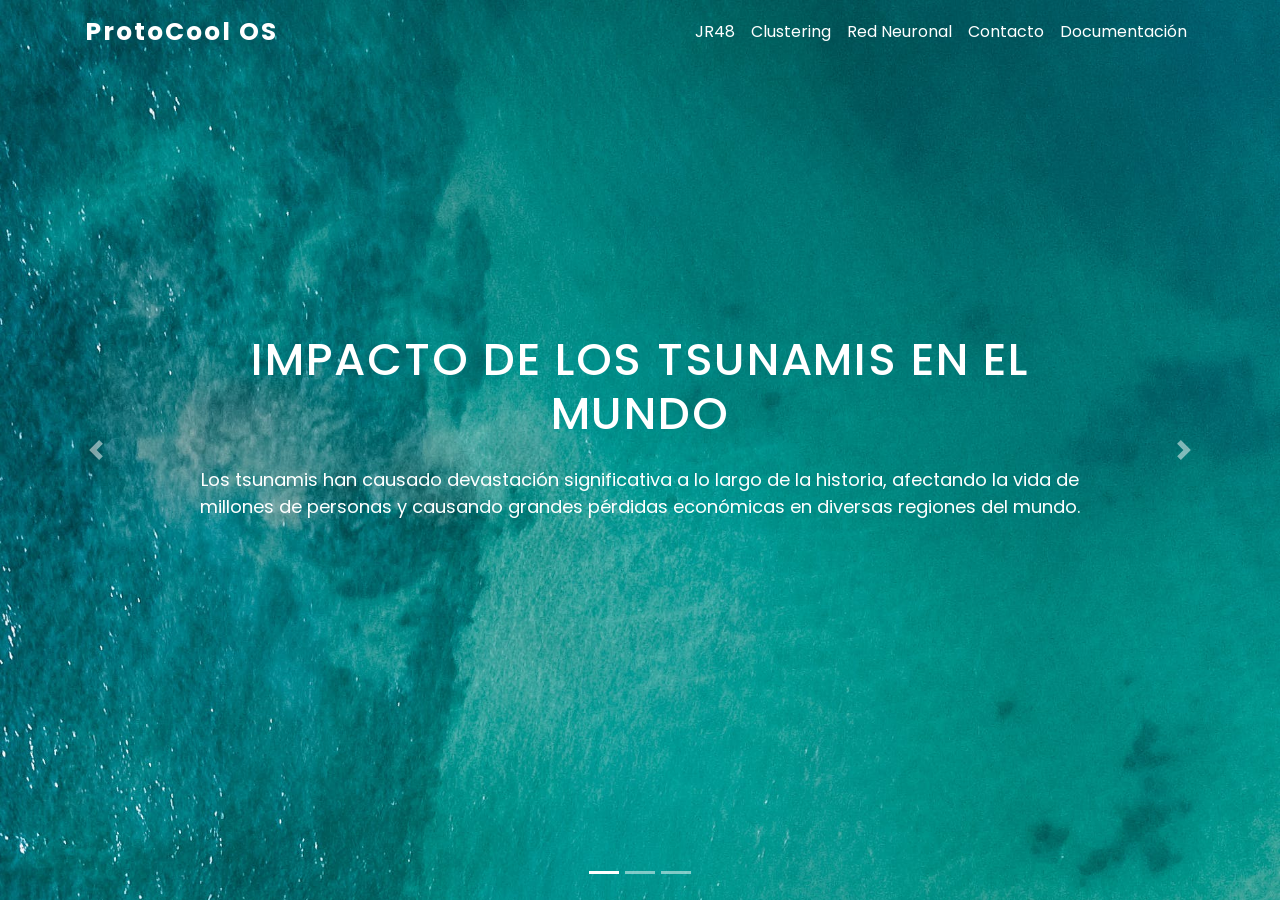
==== index.html @ 9a34eb11 "bases" ====
<!DOCTYPE html>
<html lang="en">

<head>
    <meta charset="UTF-8">
    <meta name="viewport" content="width=device-width, initial-scale=1.0">
    <link rel="stylesheet" href="https://cdn.jsdelivr.net/npm/bootstrap@4.6.2/dist/css/bootstrap.min.css">
    <link rel="stylesheet" href="style.css">
    <title>Tsunamis</title>
</head>

<body>

    <nav class="navbar navbar-light fixed-top navbar-expand-lg">
        <div class="container">
            <a class="navbar-brand" href="#">ProtoCool OS</a>

            <button class="navbar-toggler" type="button" data-toggle="collapse" data-target="#navbarOpen">
                <span class="navbar-toggler-icon"></span>
            </button>

            <div class="collapse navbar-collapse" id="navbarOpen">
                <ul class="navbar-nav ml-auto">
                    <li class="nav-item">
                        <a class="nav-link" href="http://127.0.0.1:5000/">JR48</a>
                    </li>
                    <li class="nav-item">
                        <a class="nav-link" href="/templates/cluster.html">Clustering</a>
                    </li>
                    <li class="nav-item">
                        <a class="nav-link" href="/templates/redneuronal.html">Red Neuronal</a>
                    </li>
                    <li class="nav-item">
                        <a class="nav-link" href="/templates/Contacto/indexContacto.html">Contacto</a>
                    </li>
                    <li class="nav-item">
                        <a class="nav-link" href="#">Documentación</a>
                    </li>
                </ul>
            </div>

        </div>
    </nav>

    <!-- Modal -->
    <div id="documentationModal" class="modal">
        <div class="modal-content">
            <span class="close">&times;</span>
            <h2>Documentación</h2>
            <iframe id="docPreview" src="./Informe_DSS_Tsunami.pdf" width="100%" height="600px"></iframe>
            <button id="downloadButton" class="btn btn-primary mt-3">Descargar Documentación</button>
        </div>
    </div>

    <div id="carouselIndicator" class="carousel slide" data-ride="carousel">
        <ol class="carousel-indicators">
            <li data-target="#carouselIndicator" data-slide-to="0" class="active"></li>
            <li data-target="#carouselIndicator" data-slide-to="1"></li>
            <li data-target="#carouselIndicator" data-slide-to="2"></li>
        </ol>

        <div class="carousel-inner">
            <div class="carousel-item active">
                <img src="assets/1.jpg" class="d-block w-100">
                <div class="carousel-caption">
                    <h5>Impacto de los Tsunamis en el Mundo</h5>
                    <p class="d-none d-md-block">Los tsunamis han causado devastación significativa a lo largo de la historia, afectando la vida de millones de personas y causando grandes pérdidas económicas en diversas regiones del mundo.</p>
                </div>
            </div>
            <div class="carousel-item">
                <img src="assets/2.jpg" class="d-block w-100">
                <div class="carousel-caption">
                    <h5>Predicción y Análisis de Tsunamis</h5>
                    <p class="d-none d-md-block">Nuestro proyecto permite analizar datos históricos para predecir patrones de comportamiento de los tsunamis, ayudando a mejorar la comprensión y la preparación frente a futuros eventos.</p>
                </div>
            </div>
            <div class="carousel-item">
                <img src="assets/3.jpg" class="d-block w-100">
                <div class="carousel-caption">
                    <h5>Algoritmos Utilizados</h5>
                    <p class="d-none d-md-block">Utilizamos JR48 para clasificación, Clustering para identificar patrones y una Red Neuronal para predecir el comportamiento de los tsunamis con base en datos históricos.</p>
                </div>
            </div>
        </div>

        <a class="carousel-control-prev" href="#carouselIndicator" role="button" data-slide="prev">
            <span class="carousel-control-prev-icon"></span>
        </a>
        <a class="carousel-control-next" href="#carouselIndicator" role="button" data-slide="next">
            <span class="carousel-control-next-icon"></span>
        </a>

    </div>

    <script src="https://cdn.jsdelivr.net/npm/jquery@3.5.1/dist/jquery.slim.min.js"></script>
    <script src="https://cdn.jsdelivr.net/npm/bootstrap@4.6.2/dist/js/bootstrap.min.js"></script>
</body>

<script>
    // Obtener el modal
    var modal = document.getElementById("documentationModal");

    // Obtener el botón que abre el modal
    var btn = document.querySelector(".nav-link[href='#']");

    // Obtener el elemento <span> que cierra el modal
    var span = document.getElementsByClassName("close")[0];

    // Cuando el usuario hace clic en el botón, abre el modal
    btn.onclick = function() {
        modal.style.display = "block";
    }

    // Cuando el usuario hace clic en <span> (x), cierra el modal
    span.onclick = function() {
        modal.style.display = "none";
    }

    // Cuando el usuario hace clic en cualquier lugar fuera del modal, cierra el modal
    window.onclick = function(event) {
        if (event.target == modal) {
            modal.style.display = "none";
        }
    }

    // Descargar la documentación
    document.getElementById("downloadButton").onclick = function() {
        window.location.href = './Informe_DSS_Tsunami.pdf'; // Cambia esta ruta al archivo de documentación
    }
</script>

</html>
---- style.css ----
@import url('https://fonts.googleapis.com/css2?family=Lato:ital,wght@0,100;0,300;0,400;0,700;0,900;1,100;1,300;1,400;1,700;1,900&display=swap');
@import url('https://fonts.googleapis.com/css2?family=Poppins:wght@300;400;500;600;700;800&display=swap');

/* General Reset */
* {
    margin: 0;
    padding: 0;
    box-sizing: border-box;
    font-family: 'Poppins', sans-serif;
}

.carousel-item{
    height: 100vh;
    min-height: 300px;
}

.carousel-item img{
    background-size: cover;
}

.carousel-caption{
    bottom: 40%;
}

.carousel-caption h5{
    font-size: 45px;
    text-transform: uppercase;
    margin-bottom: 25px;
    letter-spacing: 1.7px;
}

.carousel-caption p{
    width: 100%;
    margin: auto;
    font-size: 18px;
}

.navbar-light .navbar-brand{
    color: #fff;
    font-size: 25px;
    font-weight: bold;
    letter-spacing: 2px;
    transition: color 0.3s ease;
}

.navbar-nav .nav-item .nav-link{
    color: #fff;
    transition: color 0.3s ease;
}

.navbar-toggler{
    background: #fff;
    outline: none !important;
    font-size: 18px;
    line-height: 0.3;
    padding: 1px 5px;
}

.navbar-nav{
    text-align: center;
}

.nav-link{
    padding: 5px;
}


/* Modal Styles */
.modal {
    display: none;
    position: fixed;
    z-index: 1000;
    left: 0;
    top: 0;
    width: 100%;
    height: 100%;
    overflow: auto;
    background-color: rgba(0, 0, 0, 0.8);
}

.modal-content {
    background-color: rgba(3, 47, 58, 0.8);
    color: white;
    margin: 5% auto;
    padding: 20px;
    border: 1px solid #888;
    width: 80%;
    max-width: 800px;
    height: 80%;
    max-height: 700px;
    border-radius: 30px;
    text-align: center;
    font-family: 'Poppins', sans-serif;
}

.close {
    color: white;
    position: absolute;
    top: 10px;
    right: 25px;
    font-size: 28px;
    font-weight: bold;
    cursor: pointer;
}

.close:hover,
.close:focus {
    color: #bbb;
    text-decoration: none;
}

.btn-primary {
    background-color: #099992;
    border: none;
    color: white;
    padding: 10px 20px;
    font-size: 16px;
    border-radius: 5px;
    cursor: pointer;
    transition: background-color 0.3s;
}

.btn-primary:hover {
    background-color: #01393b;
}
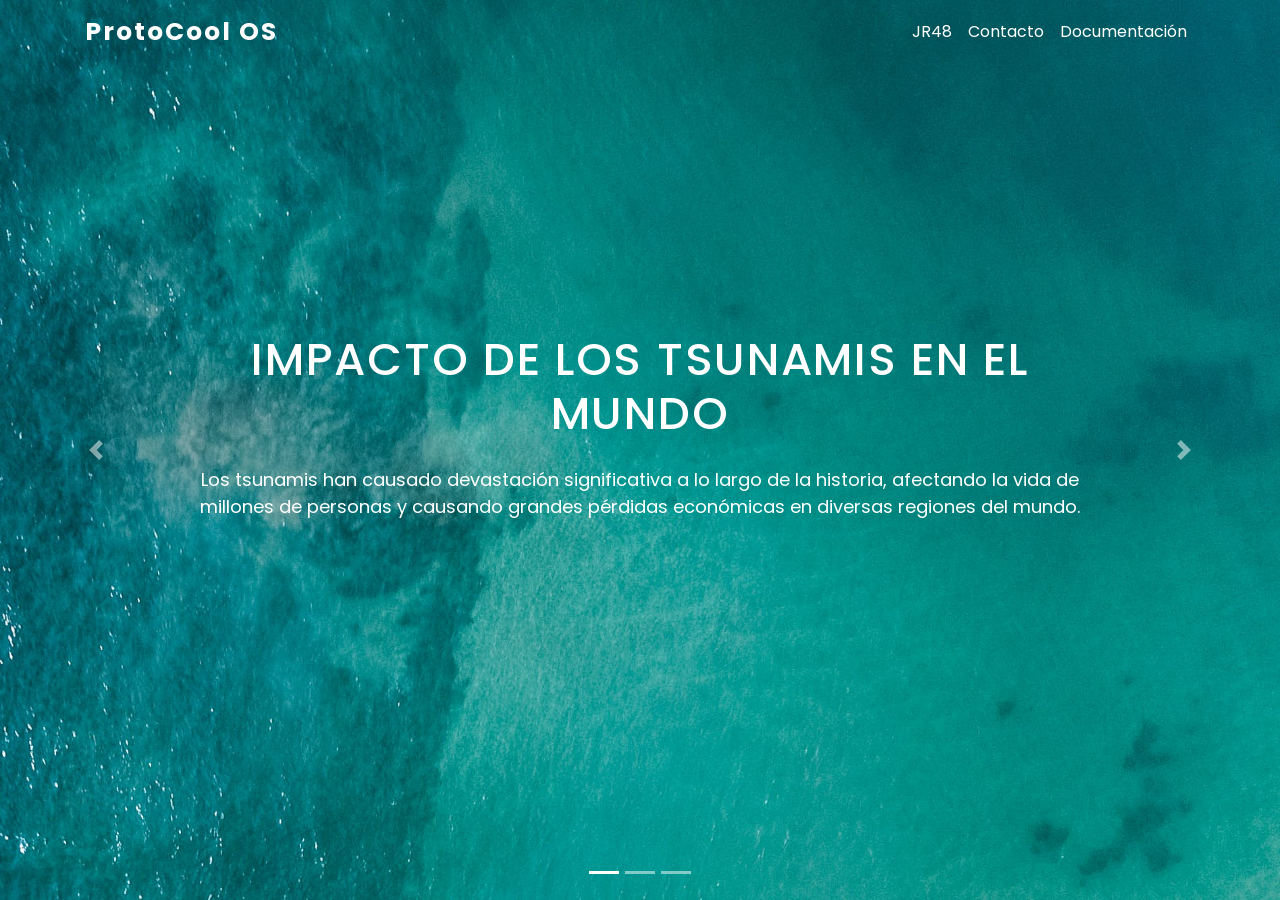
==== commit d06571e6: "bases" ====
--- a/index.html
+++ b/index.html
@@ -23,12 +23,6 @@
                 <ul class="navbar-nav ml-auto">
                     <li class="nav-item">
                         <a class="nav-link" href="http://127.0.0.1:5000/">JR48</a>
-                    </li>
-                    <li class="nav-item">
-                        <a class="nav-link" href="/templates/cluster.html">Clustering</a>
-                    </li>
-                    <li class="nav-item">
-                        <a class="nav-link" href="/templates/redneuronal.html">Red Neuronal</a>
                     </li>
                     <li class="nav-item">
                         <a class="nav-link" href="/templates/Contacto/indexContacto.html">Contacto</a>
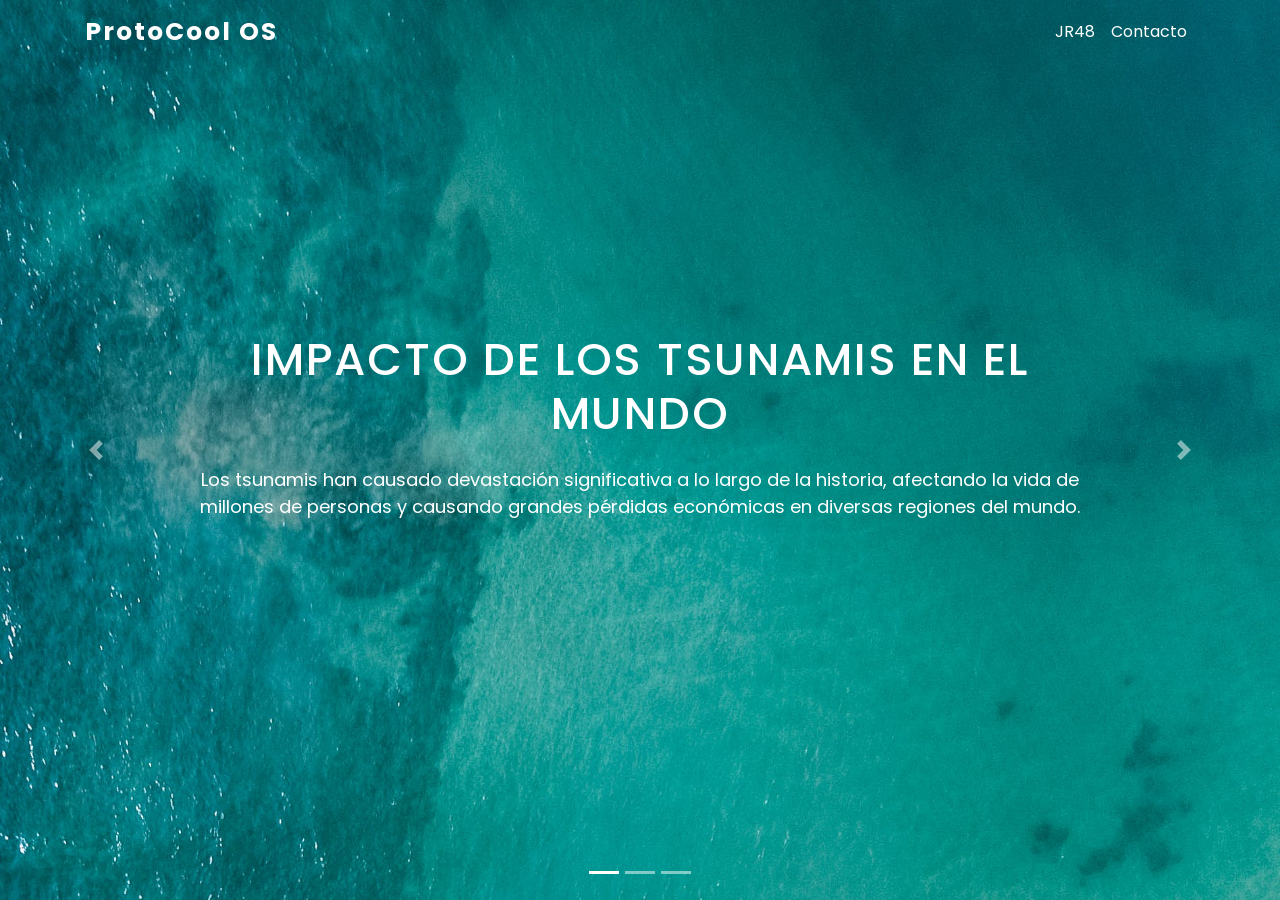
==== commit 9da9ffc5: "Remove unused navigation links and update brand link in the navbar" ====
--- a/index.html
+++ b/index.html
@@ -26,9 +26,6 @@
                     </li>
                     <li class="nav-item">
                         <a class="nav-link" href="/templates/Contacto/indexContacto.html">Contacto</a>
-                    </li>
-                    <li class="nav-item">
-                        <a class="nav-link" href="#">Documentación</a>
                     </li>
                 </ul>
             </div>
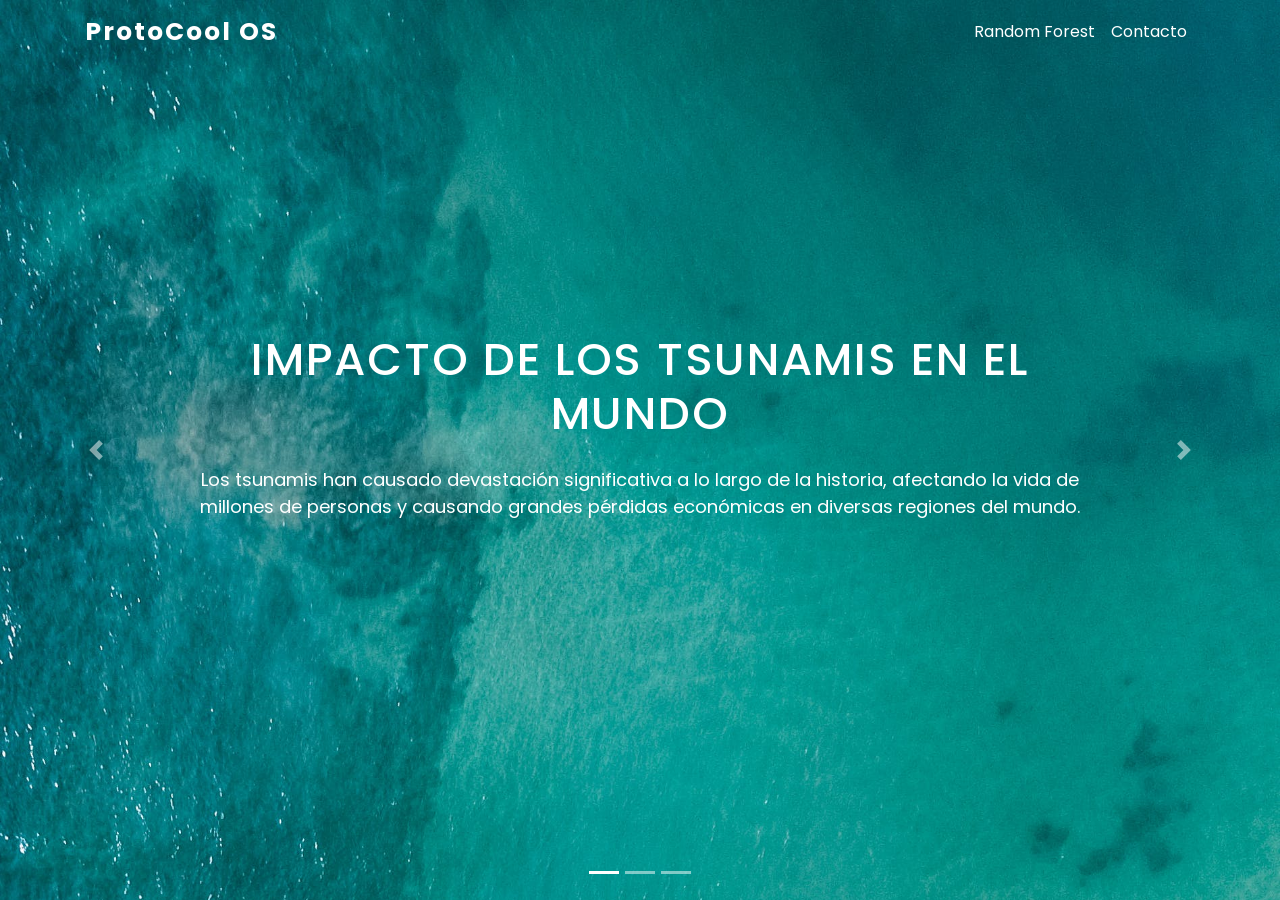
==== commit a0541765: "Update navbar links and heading for consistency" ====
--- a/index.html
+++ b/index.html
@@ -22,7 +22,7 @@
             <div class="collapse navbar-collapse" id="navbarOpen">
                 <ul class="navbar-nav ml-auto">
                     <li class="nav-item">
-                        <a class="nav-link" href="http://127.0.0.1:5000/">JR48</a>
+                        <a class="nav-link" href="http://127.0.0.1:5000/">Random Forest</a>
                     </li>
                     <li class="nav-item">
                         <a class="nav-link" href="/templates/Contacto/indexContacto.html">Contacto</a>
